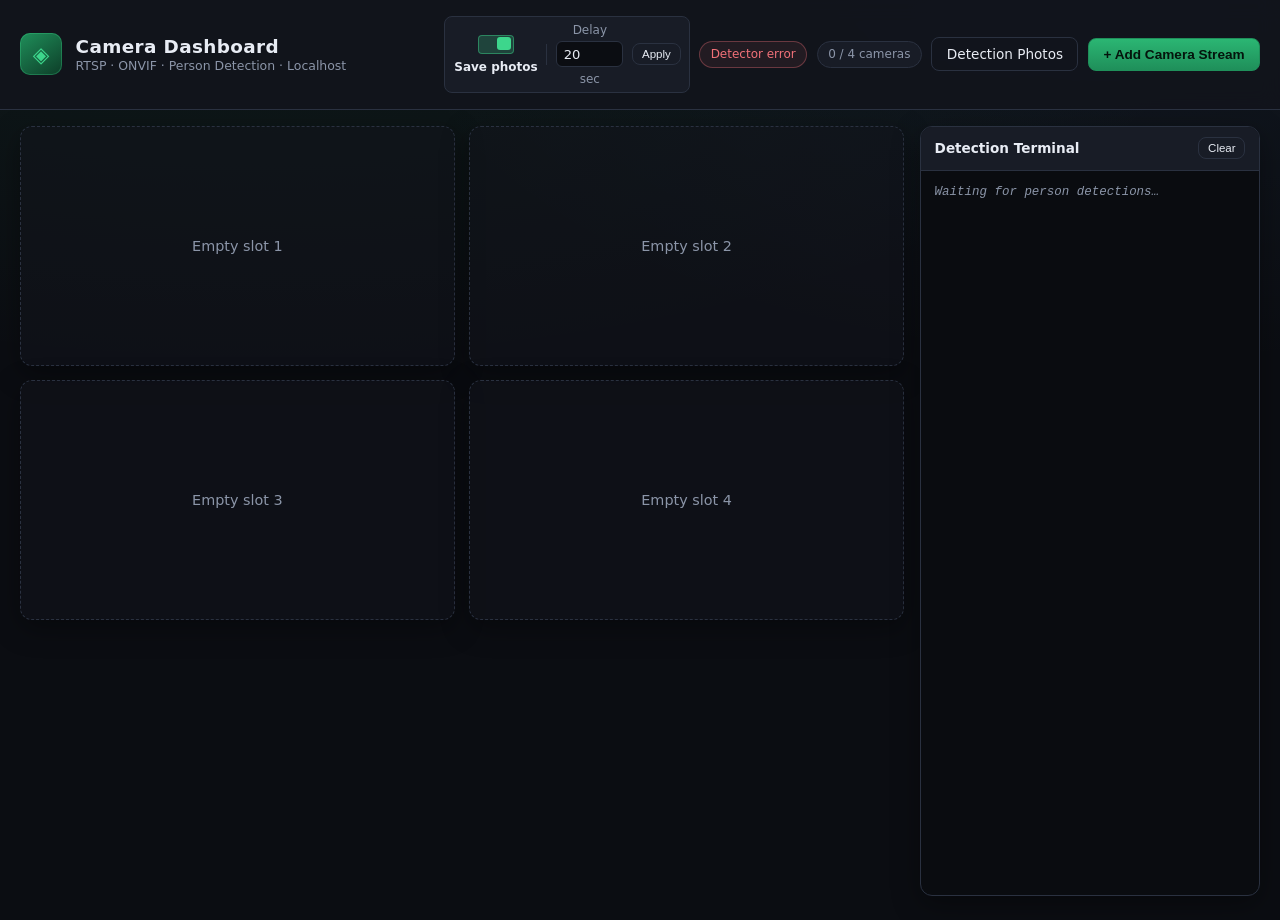
==== templates/index.html @ 5eb50b17 "Initial commit: Camera Dashboard Four-camera RTSP/ONVIF dashboard with YOLOv8 person detection, Dock" ====
<!DOCTYPE html>
<html lang="en">
<head>
  <meta charset="UTF-8" />
  <meta name="viewport" content="width=device-width, initial-scale=1" />
  <title>Camera Dashboard</title>
  <link rel="stylesheet" href="/static/style.css" />
  <script src="/static/socket.io.min.js"></script>
</head>
<body>
  <header class="topbar">
    <div class="brand">
      <span class="logo">◈</span>
      <div>
        <h1>Camera Dashboard</h1>
        <p class="subtitle">RTSP · ONVIF · Person Detection · Localhost</p>
      </div>
    </div>
    <div class="top-meta">
      <div class="delay-control" title="Detection photo saving">
        <label class="toggle" title="Enable or disable photo saving">
          <input id="snapshotEnabled" type="checkbox" checked />
          <span class="toggle-track" aria-hidden="true"><span class="toggle-thumb"></span></span>
          <span class="toggle-text">Save photos</span>
        </label>
        <span class="delay-sep"></span>
        <label class="delay-field">
          <span>Delay</span>
          <input id="snapshotDelay" type="number" min="1" max="600" step="1" value="20" />
          <span class="delay-unit">sec</span>
        </label>
        <button id="btnSaveDelay" class="btn tiny ghost" type="button">Apply</button>
      </div>
      <span id="detectorBadge" class="badge warn">Detector loading…</span>
      <span id="camCount" class="badge">0 / 4 cameras</span>
      <a class="btn ghost" href="/photos">Detection Photos</a>
      <button id="btnToggleAdd" class="btn primary" type="button">+ Add Camera Stream</button>
    </div>
  </header>

  <section id="addPanel" class="add-panel hidden">
    <form id="addForm" autocomplete="off">
      <div class="form-grid">
        <label>
          Protocol *
          <select name="protocol" id="protocolSelect">
            <option value="rtsp" selected>RTSP</option>
            <option value="onvif">ONVIF</option>
          </select>
        </label>
        <label>
          Name
          <input name="name" type="text" placeholder="Front Door" maxlength="40" />
        </label>
        <label>
          IP Address *
          <input name="ip" type="text" placeholder="192.168.1.64" required />
        </label>
        <label id="portLabel">
          Port
          <input name="port" id="portInput" type="number" value="554" min="1" max="65535" />
        </label>
        <label>
          Username
          <input name="username" type="text" placeholder="admin" />
        </label>
        <label>
          Password
          <input name="password" type="password" placeholder="••••••••" />
        </label>
        <label id="pathLabel">
          RTSP Path
          <input name="path" id="pathInput" type="text" placeholder="/stream1" />
        </label>
      </div>
      <p class="hint" id="protocolHint">
        RTSP URL: <code>rtsp://user:pass@ip:port/path</code>.
        Examples: <code>/stream1</code>, Hikvision <code>/Streaming/Channels/101</code>,
        Dahua <code>/cam/realmonitor?channel=1&amp;subtype=0</code>.
      </p>
      <div class="form-actions">
        <button type="button" id="btnTest" class="btn ghost">Test Connection</button>
        <button type="submit" id="btnAdd" class="btn primary">Add Stream</button>
        <button type="button" id="btnCancelAdd" class="btn ghost">Cancel</button>
        <span id="formStatus" class="form-status" role="status" aria-live="polite"></span>
      </div>
    </form>
  </section>

  <main class="layout">
    <section class="grid" id="cameraGrid" aria-label="Camera streams">
      <article class="slot empty" data-slot="0"><div>Empty slot 1</div></article>
      <article class="slot empty" data-slot="1"><div>Empty slot 2</div></article>
      <article class="slot empty" data-slot="2"><div>Empty slot 3</div></article>
      <article class="slot empty" data-slot="3"><div>Empty slot 4</div></article>
    </section>

    <aside class="terminal-panel">
      <div class="terminal-header">
        <span>Detection Terminal</span>
        <div class="terminal-actions">
          <button id="btnClearLog" class="btn tiny ghost" type="button">Clear</button>
        </div>
      </div>
      <div id="terminal" class="terminal" role="log" aria-live="polite"></div>
    </aside>
  </main>

  <script src="/static/app.js"></script>
</body>
</html>
---- static/style.css ----
:root {
  --bg: #0b0d12;
  --panel: #12151c;
  --panel-2: #181c26;
  --border: #2a3140;
  --text: #e8ecf4;
  --muted: #8b95a8;
  --accent: #3dd68c;
  --accent-dim: #1f8f5a;
  --warn: #f0b429;
  --danger: #f07178;
  --blue: #6cb6ff;
  --mono: "JetBrains Mono", "Fira Code", "SF Mono", ui-monospace, monospace;
  --sans: "Segoe UI", system-ui, -apple-system, sans-serif;
  --radius: 12px;
  --shadow: 0 8px 28px rgba(0, 0, 0, 0.35);
}

* { box-sizing: border-box; }

html, body {
  margin: 0;
  padding: 0;
  background: var(--bg);
  color: var(--text);
  font-family: var(--sans);
  min-height: 100%;
}

body {
  background-image:
    radial-gradient(ellipse 80% 50% at 20% -10%, rgba(61, 214, 140, 0.08), transparent),
    radial-gradient(ellipse 60% 40% at 90% 0%, rgba(108, 182, 255, 0.06), transparent);
}

.topbar {
  display: flex;
  align-items: center;
  justify-content: space-between;
  gap: 1rem;
  padding: 1rem 1.25rem;
  border-bottom: 1px solid var(--border);
  background: rgba(18, 21, 28, 0.9);
  backdrop-filter: blur(10px);
  position: sticky;
  top: 0;
  z-index: 20;
}

.brand {
  display: flex;
  align-items: center;
  gap: 0.85rem;
}

.logo {
  width: 42px;
  height: 42px;
  display: grid;
  place-items: center;
  border-radius: 10px;
  background: linear-gradient(145deg, var(--accent-dim), #0d3d28);
  color: var(--accent);
  font-size: 1.35rem;
  box-shadow: inset 0 0 0 1px rgba(61, 214, 140, 0.3);
}

.brand h1 {
  margin: 0;
  font-size: 1.15rem;
  font-weight: 650;
  letter-spacing: 0.02em;
}

.subtitle {
  margin: 0.1rem 0 0;
  color: var(--muted);
  font-size: 0.78rem;
}

.top-meta {
  display: flex;
  align-items: center;
  gap: 0.6rem;
  flex-wrap: wrap;
  justify-content: flex-end;
}

.badge {
  font-size: 0.75rem;
  padding: 0.35rem 0.65rem;
  border-radius: 999px;
  background: var(--panel-2);
  border: 1px solid var(--border);
  color: var(--muted);
}

.badge.ok {
  color: var(--accent);
  border-color: rgba(61, 214, 140, 0.35);
  background: rgba(61, 214, 140, 0.08);
}

.badge.warn {
  color: var(--warn);
  border-color: rgba(240, 180, 41, 0.35);
  background: rgba(240, 180, 41, 0.08);
}

.badge.danger {
  color: var(--danger);
  border-color: rgba(240, 113, 120, 0.35);
  background: rgba(240, 113, 120, 0.08);
}

.btn {
  border: 1px solid var(--border);
  background: var(--panel-2);
  color: var(--text);
  border-radius: 8px;
  padding: 0.5rem 0.9rem;
  font-size: 0.85rem;
  cursor: pointer;
  transition: 0.15s ease;
}

.btn:hover { border-color: #3d4860; background: #1e2430; }
.btn:active { transform: translateY(1px); }

.btn.primary {
  background: linear-gradient(180deg, #2bb673, #1f8f5a);
  border-color: #1f8f5a;
  color: #04140c;
  font-weight: 650;
}

.btn.primary:hover { filter: brightness(1.08); }

.btn.ghost {
  background: transparent;
}

.btn.tiny {
  padding: 0.25rem 0.55rem;
  font-size: 0.72rem;
}

.btn.danger {
  color: var(--danger);
  border-color: rgba(240, 113, 120, 0.4);
}

.add-panel {
  margin: 0.9rem 1.25rem 0;
  padding: 1rem 1.1rem;
  background: var(--panel);
  border: 1px solid var(--border);
  border-radius: var(--radius);
  box-shadow: var(--shadow);
}

.add-panel.hidden { display: none; }

.form-grid {
  display: grid;
  grid-template-columns: repeat(auto-fit, minmax(160px, 1fr));
  gap: 0.75rem;
}

label {
  display: flex;
  flex-direction: column;
  gap: 0.35rem;
  font-size: 0.75rem;
  color: var(--muted);
  text-transform: uppercase;
  letter-spacing: 0.04em;
}

input, select {
  background: var(--bg);
  border: 1px solid var(--border);
  border-radius: 8px;
  color: var(--text);
  padding: 0.55rem 0.7rem;
  font-size: 0.9rem;
  font-family: var(--sans);
  text-transform: none;
  letter-spacing: normal;
}

select {
  cursor: pointer;
  appearance: auto;
}

input:focus, select:focus {
  outline: none;
  border-color: var(--accent-dim);
  box-shadow: 0 0 0 3px rgba(61, 214, 140, 0.15);
}

.hidden-field { display: none !important; }

.form-status {
  font-size: 0.85rem;
  font-weight: 600;
  max-width: 100%;
  line-height: 1.35;
}

.form-status.ok { color: var(--accent); }
.form-status.err { color: var(--danger); }
.form-status.pending { color: var(--warn); }

.proto-tag {
  font-size: 0.65rem;
  font-weight: 700;
  letter-spacing: 0.04em;
  padding: 0.12rem 0.4rem;
  border-radius: 999px;
  border: 1px solid rgba(108, 182, 255, 0.35);
  color: var(--blue);
  background: rgba(108, 182, 255, 0.08);
  text-transform: uppercase;
}

.btn:disabled {
  opacity: 0.55;
  cursor: not-allowed;
}

a.btn {
  text-decoration: none;
  display: inline-flex;
  align-items: center;
}

.delay-control {
  display: inline-flex;
  align-items: center;
  gap: 0.55rem;
  font-size: 0.75rem;
  color: var(--muted);
  text-transform: none;
  letter-spacing: normal;
  background: var(--panel-2);
  border: 1px solid var(--border);
  border-radius: 8px;
  padding: 0.35rem 0.5rem 0.35rem 0.55rem;
}

.delay-control.disabled-photos {
  opacity: 0.85;
}

.delay-field {
  display: inline-flex;
  align-items: center;
  gap: 0.3rem;
  margin: 0;
  text-transform: none;
  letter-spacing: normal;
  font-size: 0.75rem;
  color: var(--muted);
}

.delay-control input[type="number"] {
  width: 4.2rem;
  padding: 0.28rem 0.4rem;
  border-radius: 6px;
  font-size: 0.82rem;
}

.delay-unit {
  color: var(--muted);
}

.delay-sep {
  width: 1px;
  height: 1.35rem;
  background: var(--border);
  flex-shrink: 0;
}

.toggle {
  display: inline-flex;
  align-items: center;
  gap: 0.4rem;
  cursor: pointer;
  margin: 0;
  text-transform: none;
  letter-spacing: normal;
  font-size: 0.75rem;
  color: var(--text);
  user-select: none;
}

.toggle input {
  position: absolute;
  opacity: 0;
  width: 0;
  height: 0;
  pointer-events: none;
}

.toggle-track {
  position: relative;
  width: 2.2rem;
  height: 1.2rem;
  border-radius: 4px;
  background: #2a3140;
  border: 1px solid var(--border);
  transition: 0.15s ease;
  flex-shrink: 0;
}

.toggle-thumb {
  position: absolute;
  top: 1px;
  left: 2px;
  width: 0.85rem;
  height: 0.85rem;
  border-radius: 3px;
  background: #9aa3b5;
  transition: 0.15s ease;
}

.toggle input:checked + .toggle-track {
  background: rgba(61, 214, 140, 0.22);
  border-color: rgba(61, 214, 140, 0.45);
}

.toggle input:checked + .toggle-track .toggle-thumb {
  left: calc(100% - 0.95rem);
  background: var(--accent);
}

.toggle input:focus-visible + .toggle-track {
  box-shadow: 0 0 0 3px rgba(61, 214, 140, 0.18);
}

.toggle-text {
  white-space: nowrap;
  font-weight: 600;
}

.snap-link {
  color: var(--blue);
  text-decoration: underline;
}

/* Photos gallery */
.photos-page {
  padding: 1rem 1.25rem 2rem;
  max-width: 1200px;
  margin: 0 auto;
}

.photos-toolbar {
  display: flex;
  align-items: center;
  gap: 0.75rem;
  margin-bottom: 1rem;
  flex-wrap: wrap;
}

.photos-toolbar input[type="search"] {
  flex: 1;
  min-width: 220px;
  background: var(--panel);
  border: 1px solid var(--border);
  border-radius: 8px;
  color: var(--text);
  padding: 0.55rem 0.75rem;
  font-size: 0.9rem;
}

.muted { color: var(--muted); font-size: 0.82rem; }

.photo-list {
  display: grid;
  grid-template-columns: repeat(auto-fill, minmax(260px, 1fr));
  gap: 0.9rem;
}

.photo-card {
  background: var(--panel);
  border: 1px solid var(--border);
  border-radius: var(--radius);
  overflow: hidden;
  box-shadow: var(--shadow);
  display: flex;
  flex-direction: column;
}

.photo-thumb {
  border: 0;
  padding: 0;
  background: #000;
  cursor: zoom-in;
  aspect-ratio: 16 / 10;
  overflow: hidden;
}

.photo-thumb img {
  width: 100%;
  height: 100%;
  object-fit: cover;
  display: block;
}

.photo-meta {
  padding: 0.65rem 0.75rem 0.75rem;
  display: flex;
  flex-direction: column;
  gap: 0.4rem;
}

.photo-name {
  font-family: var(--mono);
  font-size: 0.72rem;
  color: var(--text);
  white-space: nowrap;
  overflow: hidden;
  text-overflow: ellipsis;
}

.photo-sub {
  display: flex;
  flex-wrap: wrap;
  gap: 0.45rem 0.7rem;
  color: var(--muted);
  font-size: 0.72rem;
}

.photo-actions {
  display: flex;
  gap: 0.4rem;
  flex-wrap: wrap;
}

.empty-photos {
  color: var(--muted);
  padding: 2.5rem 1rem;
  text-align: center;
  border: 1px dashed var(--border);
  border-radius: var(--radius);
  background: rgba(18, 21, 28, 0.5);
}

.lightbox {
  position: fixed;
  inset: 0;
  background: rgba(0, 0, 0, 0.88);
  z-index: 100;
  display: flex;
  flex-direction: column;
  align-items: center;
  justify-content: center;
  padding: 2rem;
  gap: 0.75rem;
}

.lightbox.hidden { display: none; }

.lightbox img {
  max-width: min(96vw, 1200px);
  max-height: 80vh;
  object-fit: contain;
  border-radius: 8px;
  box-shadow: 0 12px 40px rgba(0, 0, 0, 0.5);
}

.lightbox-cap {
  color: #cfd6e4;
  font-family: var(--mono);
  font-size: 0.8rem;
}

.lightbox-close {
  position: absolute;
  top: 1rem;
  right: 1rem;
  background: var(--panel);
  border: 1px solid var(--border);
  color: var(--text);
  border-radius: 8px;
  width: 2.2rem;
  height: 2.2rem;
  cursor: pointer;
  font-size: 1rem;
}

.brand code {
  font-family: var(--mono);
  font-size: 0.78rem;
  color: var(--blue);
}

.hint {
  margin: 0.85rem 0 0;
  color: var(--muted);
  font-size: 0.78rem;
  line-height: 1.45;
}

.hint code {
  font-family: var(--mono);
  font-size: 0.74rem;
  color: var(--blue);
  background: rgba(108, 182, 255, 0.08);
  padding: 0.1rem 0.3rem;
  border-radius: 4px;
}

.form-actions {
  display: flex;
  align-items: center;
  gap: 0.6rem;
  margin-top: 0.9rem;
  flex-wrap: wrap;
}

.error {
  color: var(--danger);
  font-size: 0.85rem;
}

.slot-title .proto-tag {
  margin-left: 0.25rem;
}

.layout {
  display: grid;
  grid-template-columns: 1fr 340px;
  gap: 1rem;
  padding: 1rem 1.25rem 1.5rem;
  min-height: calc(100vh - 90px);
}

@media (max-width: 1100px) {
  .layout {
    grid-template-columns: 1fr;
  }
  .terminal-panel {
    min-height: 280px;
  }
}

.grid {
  display: grid;
  grid-template-columns: repeat(2, 1fr);
  gap: 0.9rem;
  align-content: start;
}

@media (max-width: 720px) {
  .grid { grid-template-columns: 1fr; }
}

.slot {
  background: var(--panel);
  border: 1px solid var(--border);
  border-radius: var(--radius);
  overflow: hidden;
  box-shadow: var(--shadow);
  display: flex;
  flex-direction: column;
  min-height: 240px;
}

.slot.empty {
  border-style: dashed;
  background: rgba(18, 21, 28, 0.5);
  align-items: center;
  justify-content: center;
  color: var(--muted);
  font-size: 0.9rem;
}

.slot-head {
  display: flex;
  align-items: center;
  justify-content: space-between;
  gap: 0.5rem;
  padding: 0.55rem 0.75rem;
  background: var(--panel-2);
  border-bottom: 1px solid var(--border);
}

.slot-title {
  font-weight: 600;
  font-size: 0.9rem;
  display: flex;
  align-items: center;
  gap: 0.45rem;
}

.dot {
  width: 8px;
  height: 8px;
  border-radius: 50%;
  background: var(--muted);
}

.dot.live { background: var(--accent); box-shadow: 0 0 8px var(--accent); }
.dot.error, .dot.reconnecting { background: var(--danger); }
.dot.connecting { background: var(--warn); }

.slot-meta {
  display: flex;
  align-items: center;
  gap: 0.4rem;
  color: var(--muted);
  font-size: 0.72rem;
  font-family: var(--mono);
}

.slot-body {
  position: relative;
  background: #000;
  aspect-ratio: 16 / 9;
  display: grid;
  place-items: center;
}

.slot-body img {
  width: 100%;
  height: 100%;
  object-fit: contain;
  display: block;
  background: #000;
}

.slot-foot {
  display: flex;
  justify-content: space-between;
  align-items: center;
  padding: 0.45rem 0.75rem;
  font-size: 0.75rem;
  color: var(--muted);
  border-top: 1px solid var(--border);
  gap: 0.5rem;
}

.slot-foot .ip {
  font-family: var(--mono);
  font-size: 0.72rem;
  overflow: hidden;
  text-overflow: ellipsis;
  white-space: nowrap;
}

.person-pill {
  color: var(--accent);
  font-weight: 600;
}

.terminal-panel {
  background: #0a0c10;
  border: 1px solid var(--border);
  border-radius: var(--radius);
  display: flex;
  flex-direction: column;
  min-height: 0;
  box-shadow: var(--shadow);
  overflow: hidden;
  position: sticky;
  top: 84px;
  max-height: calc(100vh - 100px);
}

.terminal-header {
  display: flex;
  align-items: center;
  justify-content: space-between;
  padding: 0.65rem 0.85rem;
  border-bottom: 1px solid var(--border);
  background: var(--panel-2);
  font-size: 0.85rem;
  font-weight: 600;
}

.terminal {
  flex: 1;
  overflow-y: auto;
  padding: 0.75rem 0.85rem;
  font-family: var(--mono);
  font-size: 0.78rem;
  line-height: 1.55;
  color: #b7c0d0;
}

.terminal .line {
  margin-bottom: 0.45rem;
  padding-bottom: 0.45rem;
  border-bottom: 1px solid rgba(42, 49, 64, 0.5);
  word-break: break-word;
}

.terminal .line .ts {
  color: var(--muted);
}

.terminal .line .cam {
  color: var(--blue);
}

.terminal .line .msg {
  color: var(--accent);
}

.terminal .line.sys .msg {
  color: var(--warn);
}

.terminal .empty-hint {
  color: var(--muted);
  font-style: italic;
}
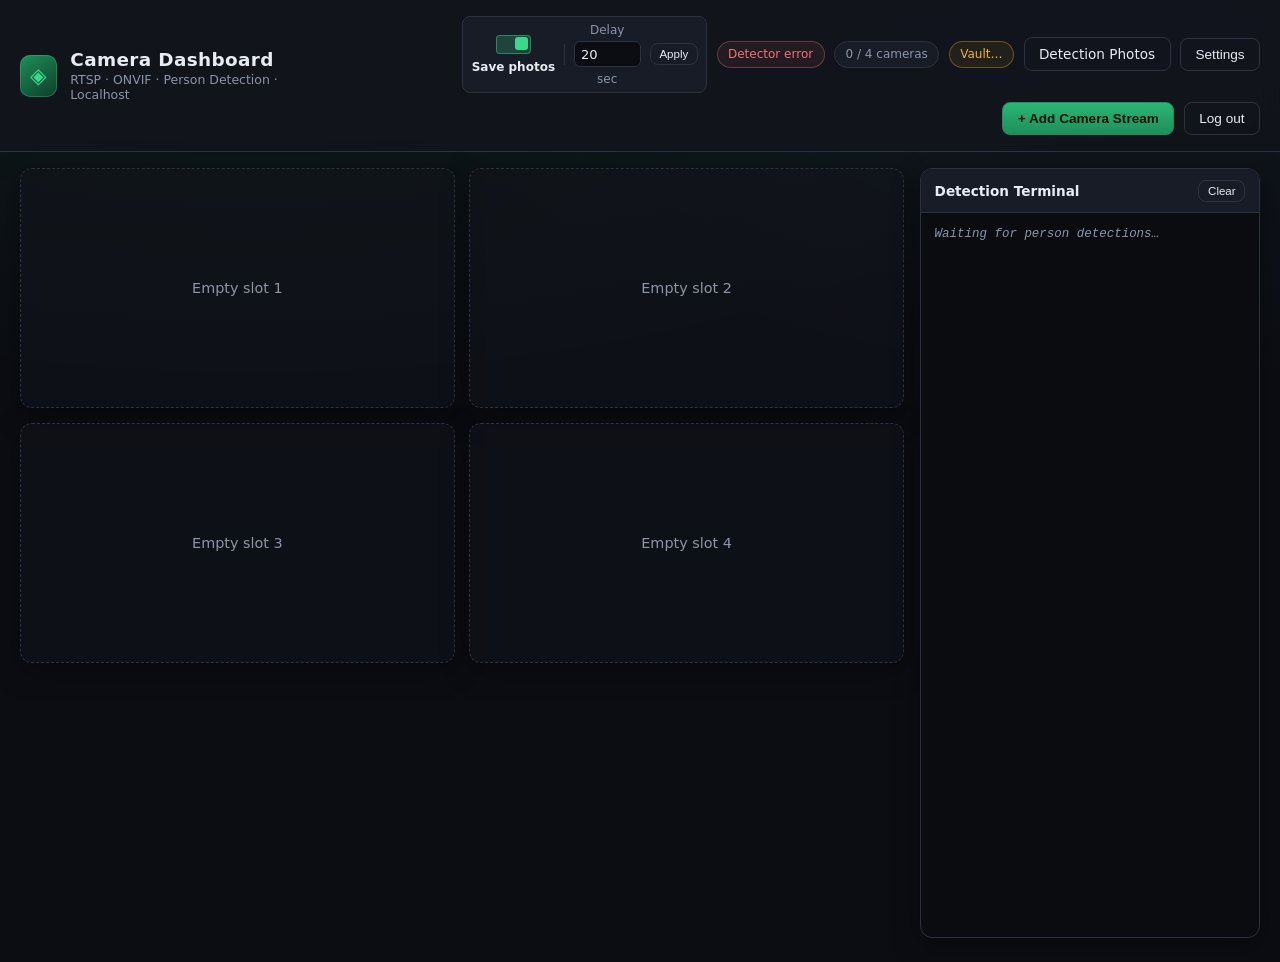
==== commit 6200ad29: "Add dashboard login and encrypted camera vault Introduce passphrase login/setup, Fernet-encrypted ca" ====
--- a/templates/index.html
+++ b/templates/index.html
@@ -33,10 +33,63 @@
       </div>
       <span id="detectorBadge" class="badge warn">Detector loading…</span>
       <span id="camCount" class="badge">0 / 4 cameras</span>
+      <span id="vaultBadge" class="badge warn" title="Credential vault">Vault…</span>
       <a class="btn ghost" href="/photos">Detection Photos</a>
+      <button id="btnSettings" class="btn ghost" type="button">Settings</button>
       <button id="btnToggleAdd" class="btn primary" type="button">+ Add Camera Stream</button>
+      <button id="btnLogout" class="btn ghost" type="button">Log out</button>
     </div>
   </header>
+
+  <section id="settingsPanel" class="add-panel hidden">
+    <h2 class="panel-title">Settings</h2>
+    <div class="settings-grid">
+      <div class="settings-block">
+        <h3>Security</h3>
+        <label class="toggle settings-toggle" title="Keep camera credentials unlocked in memory after logout until the process restarts">
+          <input id="unlockUntilReboot" type="checkbox" checked />
+          <span class="toggle-track" aria-hidden="true"><span class="toggle-thumb"></span></span>
+          <span class="toggle-text">Unlock until reboot</span>
+        </label>
+        <p class="hint">
+          When enabled, logging out ends your browser session but keeps the vault unlocked so camera
+          streams continue until the app/container restarts. No Docker master key is used — only this dashboard password.
+        </p>
+        <div class="form-actions">
+          <button type="button" id="btnLockVault" class="btn ghost">Lock vault now</button>
+          <span id="securityStatus" class="form-status" role="status"></span>
+        </div>
+      </div>
+      <div class="settings-block">
+        <h3>Change dashboard password</h3>
+        <form id="changePasswordForm" class="auth-form" autocomplete="off">
+          <label>
+            Current password
+            <input id="cpCurrent" type="password" required minlength="8" />
+          </label>
+          <label>
+            New password
+            <input id="cpNew" type="password" required minlength="8" />
+          </label>
+          <label>
+            Confirm new password
+            <input id="cpConfirm" type="password" required minlength="8" />
+          </label>
+          <div class="form-actions">
+            <button type="submit" class="btn primary" id="btnChangePassword">Update password</button>
+            <span id="cpStatus" class="form-status" role="status"></span>
+          </div>
+        </form>
+      </div>
+      <div class="settings-block">
+        <h3>Photo saving</h3>
+        <p class="hint">Use the controls in the top bar (Save photos / Delay) — they apply immediately.</p>
+      </div>
+    </div>
+    <div class="form-actions">
+      <button type="button" id="btnCloseSettings" class="btn ghost">Close</button>
+    </div>
+  </section>
 
   <section id="addPanel" class="add-panel hidden">
     <form id="addForm" autocomplete="off">
--- a/static/style.css
+++ b/static/style.css
@@ -719,3 +719,64 @@
   color: var(--muted);
   font-style: italic;
 }
+
+/* Auth / login */
+.auth-body {
+  min-height: 100vh;
+  display: grid;
+  place-items: center;
+  padding: 1.5rem;
+}
+
+.auth-card {
+  width: min(440px, 100%);
+  background: var(--panel);
+  border: 1px solid var(--border);
+  border-radius: var(--radius);
+  box-shadow: var(--shadow);
+  padding: 1.25rem 1.35rem 1.4rem;
+}
+
+.auth-brand {
+  display: flex;
+  gap: 0.85rem;
+  align-items: center;
+  margin-bottom: 1.1rem;
+}
+
+.auth-form {
+  display: flex;
+  flex-direction: column;
+  gap: 0.75rem;
+}
+
+.auth-form label {
+  text-transform: uppercase;
+}
+
+.panel-title {
+  margin: 0 0 0.85rem;
+  font-size: 1.05rem;
+}
+
+.settings-grid {
+  display: grid;
+  grid-template-columns: repeat(auto-fit, minmax(240px, 1fr));
+  gap: 1rem;
+}
+
+.settings-block {
+  background: var(--panel-2);
+  border: 1px solid var(--border);
+  border-radius: 10px;
+  padding: 0.85rem 0.9rem;
+}
+
+.settings-block h3 {
+  margin: 0 0 0.65rem;
+  font-size: 0.9rem;
+}
+
+.settings-toggle {
+  margin-bottom: 0.5rem;
+}
